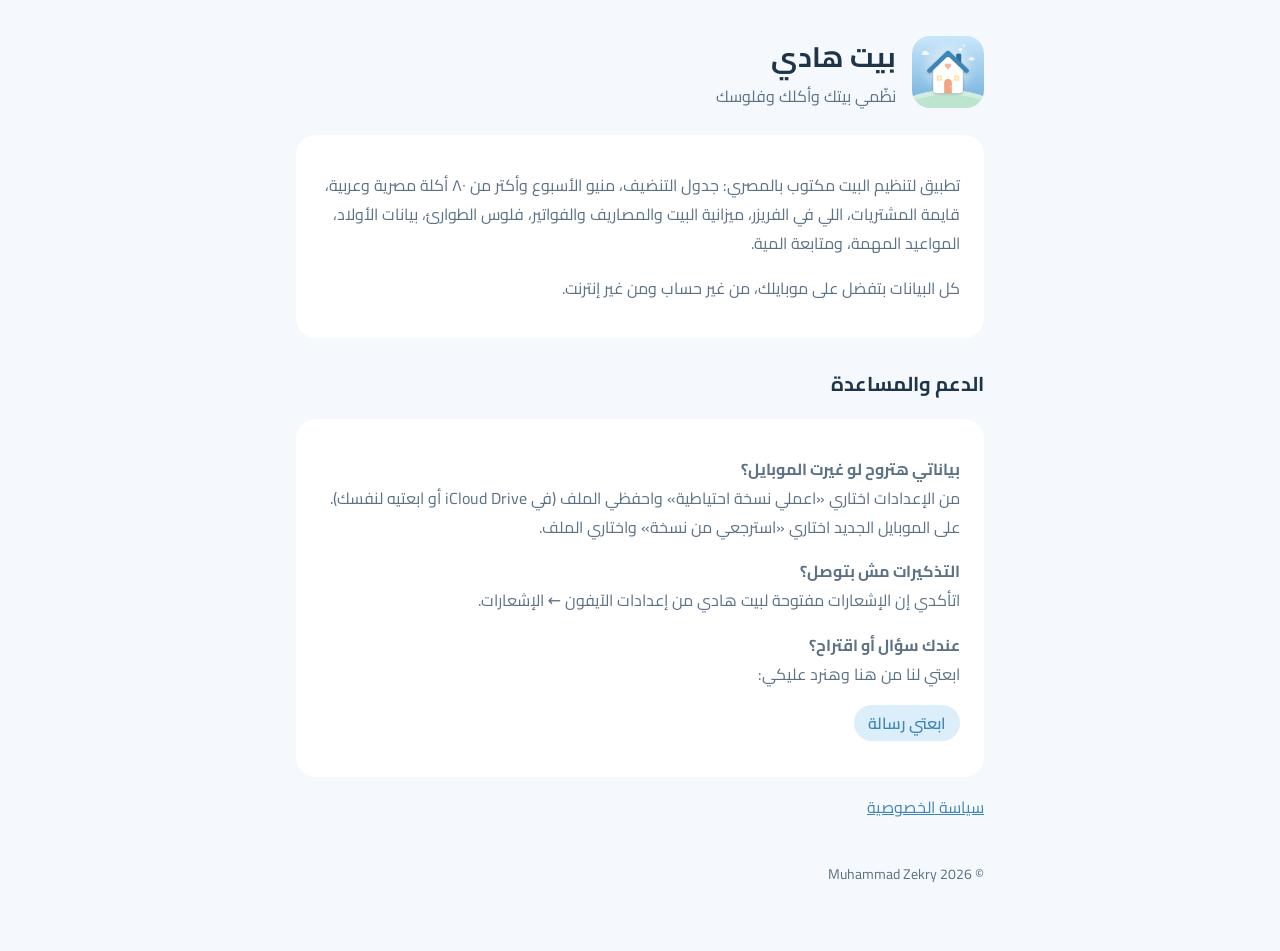
==== index.html @ 6e9fcc89 "Support and privacy pages for بيت هادي Co-Authored-By: Claude Opus 5.5 <noreply@anthropic.com>" ====
<!doctype html><html lang="ar" dir="rtl"><head><meta charset="utf-8"><meta name="viewport" content="width=device-width,initial-scale=1"><link rel="preconnect" href="https://fonts.googleapis.com"><link href="https://fonts.googleapis.com/css2?family=Cairo:wght@400;600;700&display=swap" rel="stylesheet"><link rel="stylesheet" href="style.css"><link rel="icon" href="icon.png"><title>بيت هادي</title><meta name="description" content="بيت هادي: نظّمي بيتك وأكلك وفلوسك"></head><body><main>
<header><img src="icon.png" alt=""><div><h1>بيت هادي</h1><p style="margin:0">نظّمي بيتك وأكلك وفلوسك</p></div></header>
<div class="card"><p>تطبيق لتنظيم البيت مكتوب بالمصري: جدول التنضيف، منيو الأسبوع وأكتر من ٨٠ أكلة مصرية وعربية، قايمة المشتريات، اللي في الفريزر، ميزانية البيت والمصاريف والفواتير، فلوس الطوارئ، بيانات الأولاد، المواعيد المهمة، ومتابعة المية.</p>
<p>كل البيانات بتفضل على موبايلك، من غير حساب ومن غير إنترنت.</p></div>
<h2>الدعم والمساعدة</h2>
<div class="card">
<p><strong>بياناتي هتروح لو غيرت الموبايل؟</strong><br>من الإعدادات اختاري «اعملي نسخة احتياطية» واحفظي الملف (في iCloud Drive أو ابعتيه لنفسك). على الموبايل الجديد اختاري «استرجعي من نسخة» واختاري الملف.</p>
<p><strong>التذكيرات مش بتوصل؟</strong><br>اتأكدي إن الإشعارات مفتوحة لبيت هادي من إعدادات الآيفون ← الإشعارات.</p>
<p><strong>عندك سؤال أو اقتراح؟</strong><br>ابعتي لنا من هنا وهنرد عليكي:</p>
<p><a class="pill" href="https://github.com/Mzekry/beit-hadi/issues/new">ابعتي رسالة</a></p>
</div>
<p><a href="privacy.html">سياسة الخصوصية</a></p>
<footer>© 2026 Muhammad Zekry</footer></main></body></html>
---- style.css ----
:root{--bg:#F5F9FD;--card:#fff;--ink:#1E3448;--soft:#5B7186;--primary:#3E86B8;--wash:#DCEEFA}
@media (prefers-color-scheme:dark){:root{--bg:#0F1B27;--card:#172736;--ink:#E8F1F8;--soft:#A9BCCD;--primary:#8EC5E8;--wash:#1F3A52}}
*{box-sizing:border-box}body{margin:0;background:var(--bg);color:var(--ink);font-family:"Cairo",system-ui,-apple-system,sans-serif;line-height:1.8}
main{max-width:720px;margin:0 auto;padding:32px 16px 64px}
header{display:flex;align-items:center;gap:16px;margin-bottom:24px}header img{width:72px;height:72px;border-radius:18px}
h1{margin:0;font-size:28px}h2{font-size:20px;margin-top:28px}p,li{color:var(--soft)}
.card{background:var(--card);border-radius:20px;padding:20px 24px;margin:16px 0}
a{color:var(--primary)}.pill{display:inline-block;background:var(--wash);color:var(--primary);padding:4px 14px;border-radius:999px;text-decoration:none;font-weight:600}
footer{margin-top:40px;font-size:14px;color:var(--soft)}
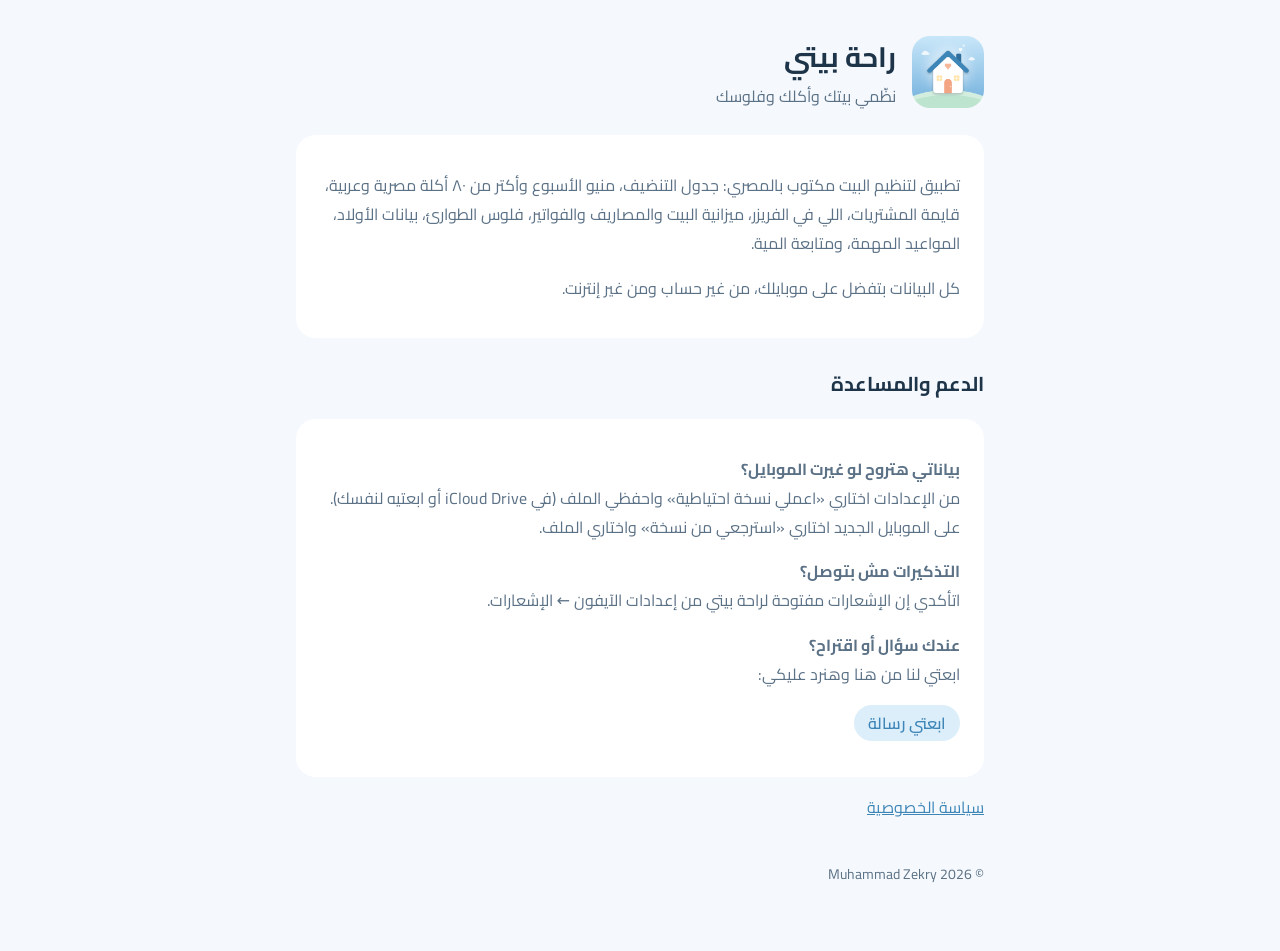
==== commit 9faa5c84: "Rename to راحة بيتي (Rahet Beity)" ====
--- a/index.html
+++ b/index.html
@@ -1,11 +1,11 @@
-<!doctype html><html lang="ar" dir="rtl"><head><meta charset="utf-8"><meta name="viewport" content="width=device-width,initial-scale=1"><link rel="preconnect" href="https://fonts.googleapis.com"><link href="https://fonts.googleapis.com/css2?family=Cairo:wght@400;600;700&display=swap" rel="stylesheet"><link rel="stylesheet" href="style.css"><link rel="icon" href="icon.png"><title>بيت هادي</title><meta name="description" content="بيت هادي: نظّمي بيتك وأكلك وفلوسك"></head><body><main>
-<header><img src="icon.png" alt=""><div><h1>بيت هادي</h1><p style="margin:0">نظّمي بيتك وأكلك وفلوسك</p></div></header>
+<!doctype html><html lang="ar" dir="rtl"><head><meta charset="utf-8"><meta name="viewport" content="width=device-width,initial-scale=1"><link rel="preconnect" href="https://fonts.googleapis.com"><link href="https://fonts.googleapis.com/css2?family=Cairo:wght@400;600;700&display=swap" rel="stylesheet"><link rel="stylesheet" href="style.css"><link rel="icon" href="icon.png"><title>راحة بيتي</title><meta name="description" content="راحة بيتي: نظّمي بيتك وأكلك وفلوسك"></head><body><main>
+<header><img src="icon.png" alt=""><div><h1>راحة بيتي</h1><p style="margin:0">نظّمي بيتك وأكلك وفلوسك</p></div></header>
 <div class="card"><p>تطبيق لتنظيم البيت مكتوب بالمصري: جدول التنضيف، منيو الأسبوع وأكتر من ٨٠ أكلة مصرية وعربية، قايمة المشتريات، اللي في الفريزر، ميزانية البيت والمصاريف والفواتير، فلوس الطوارئ، بيانات الأولاد، المواعيد المهمة، ومتابعة المية.</p>
 <p>كل البيانات بتفضل على موبايلك، من غير حساب ومن غير إنترنت.</p></div>
 <h2>الدعم والمساعدة</h2>
 <div class="card">
 <p><strong>بياناتي هتروح لو غيرت الموبايل؟</strong><br>من الإعدادات اختاري «اعملي نسخة احتياطية» واحفظي الملف (في iCloud Drive أو ابعتيه لنفسك). على الموبايل الجديد اختاري «استرجعي من نسخة» واختاري الملف.</p>
-<p><strong>التذكيرات مش بتوصل؟</strong><br>اتأكدي إن الإشعارات مفتوحة لبيت هادي من إعدادات الآيفون ← الإشعارات.</p>
+<p><strong>التذكيرات مش بتوصل؟</strong><br>اتأكدي إن الإشعارات مفتوحة لراحة بيتي من إعدادات الآيفون ← الإشعارات.</p>
 <p><strong>عندك سؤال أو اقتراح؟</strong><br>ابعتي لنا من هنا وهنرد عليكي:</p>
 <p><a class="pill" href="https://github.com/Mzekry/beit-hadi/issues/new">ابعتي رسالة</a></p>
 </div>
